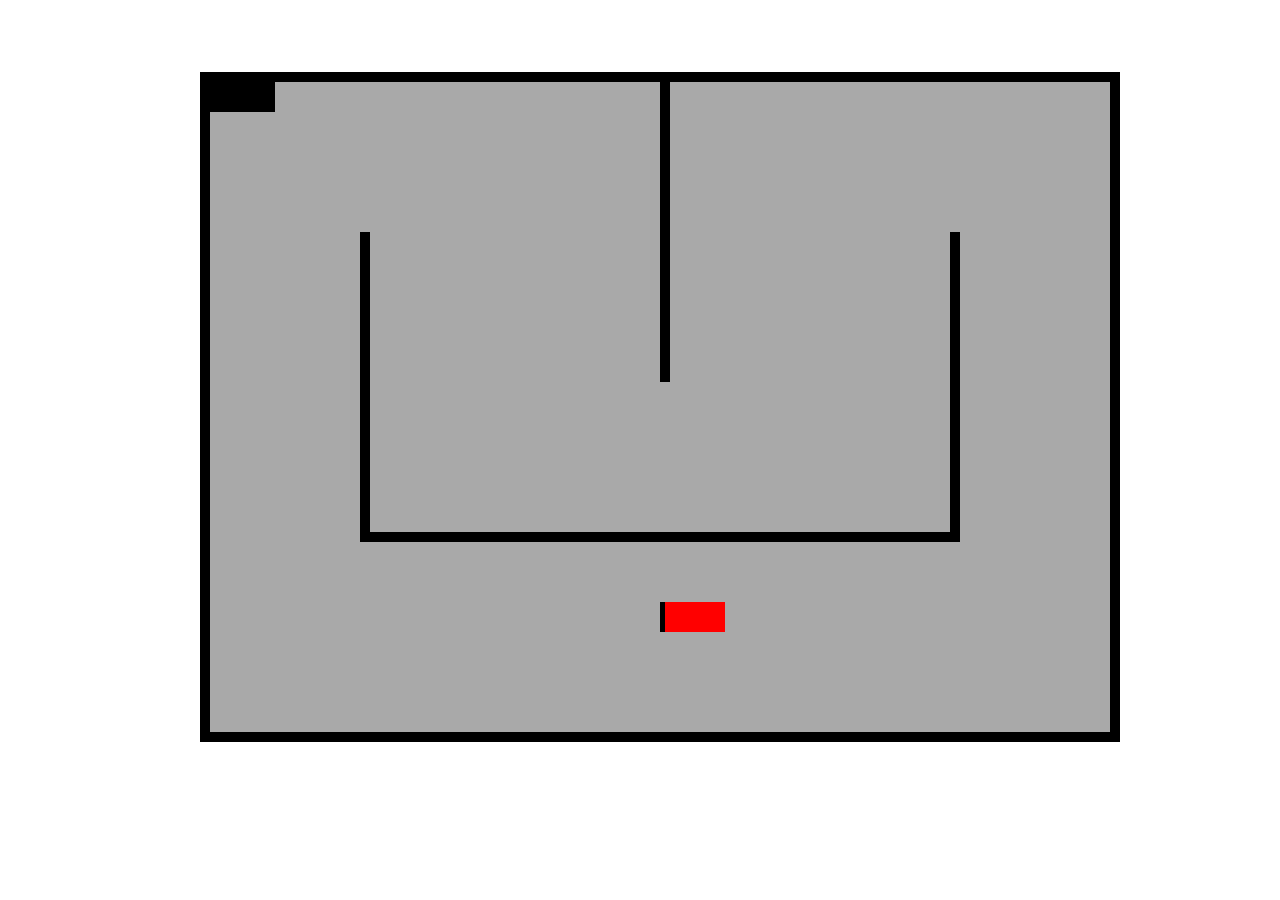
==== code/index.html @ 90af4e42 "Cars and track in place" ====
<!DOCTYPE html>
<html>

<head>
  <meta charset="utf-8">
  <meta name="viewport" content="width=device-width, initial-scale=1.0">
  <meta http-equiv="X-UA-Compatible" content="ie=edge">
  <link rel="stylesheet" type="text/css" href="css/styles.css">
  <link rel="stylesheet" type="text/css" href="https://fonts.googleapis.com/css?family=Nunito+Sans">
  <script type="text/javascript" src="https://code.jquery.com/jquery-3.1.1.slim.min.js"></script>
  <script type="text/javascript" src="js/car.js"></script>
  <script type="text/javascript" src="js/game.js"></script>
  <script type="text/javascript" src="js/index.js"></script>
  <title>Classic Car Race Game</title>
</head>

<body>
  <div id="track">
    <div id="wall-1" class="wall"></div>
    <div id="wall-2" class="wall"></div>
    <div id="wall-3" class="wall"></div>
    <div id="wall-4" class="wall"></div>
    <div id="car-player1" class="car"></div>
    <div id="car-player2" class="car"></div>
  </div>
</body>

</html>
---- code/css/styles.css ----
body {

}

#track {
  height: 650px;
  width: 900px;
  background-color: darkgrey;
  position: absolute;
  margin-left: 15%;
  margin-top: 5%;
  border: 10px black solid;
}

.car {
  position: absolute;
  height: 30px;
  width: 60px;
  background-color: black;
  border-left: 5px black solid;

}

#car-player1 {
  position: absolute;
  background-color: red;
  left: 450px;
  top: 520px;

}

/*#car-player2 {
  position: absolute;
  background-color: green;
  left: 450px;
  top: 580px;
}*/

.wall {
  position: absolute;
  background-color: black;
}

#wall-1 {
  position: absolute;
  height: 300px;
  width: 10px;
  left: 450px;
}

#wall-2 {
  position: absolute;
  height: 10px;
  width: 600px;
  left: 150px;
  top: 450px;
}

#wall-3 {
  position: absolute;
  height: 300px;
  width: 10px;
  left: 150px;
  top: 150px;
}

#wall-4 {
  position: absolute;
  height: 300px;
  width: 10px;
  left: 740px;
  top: 150px;
}
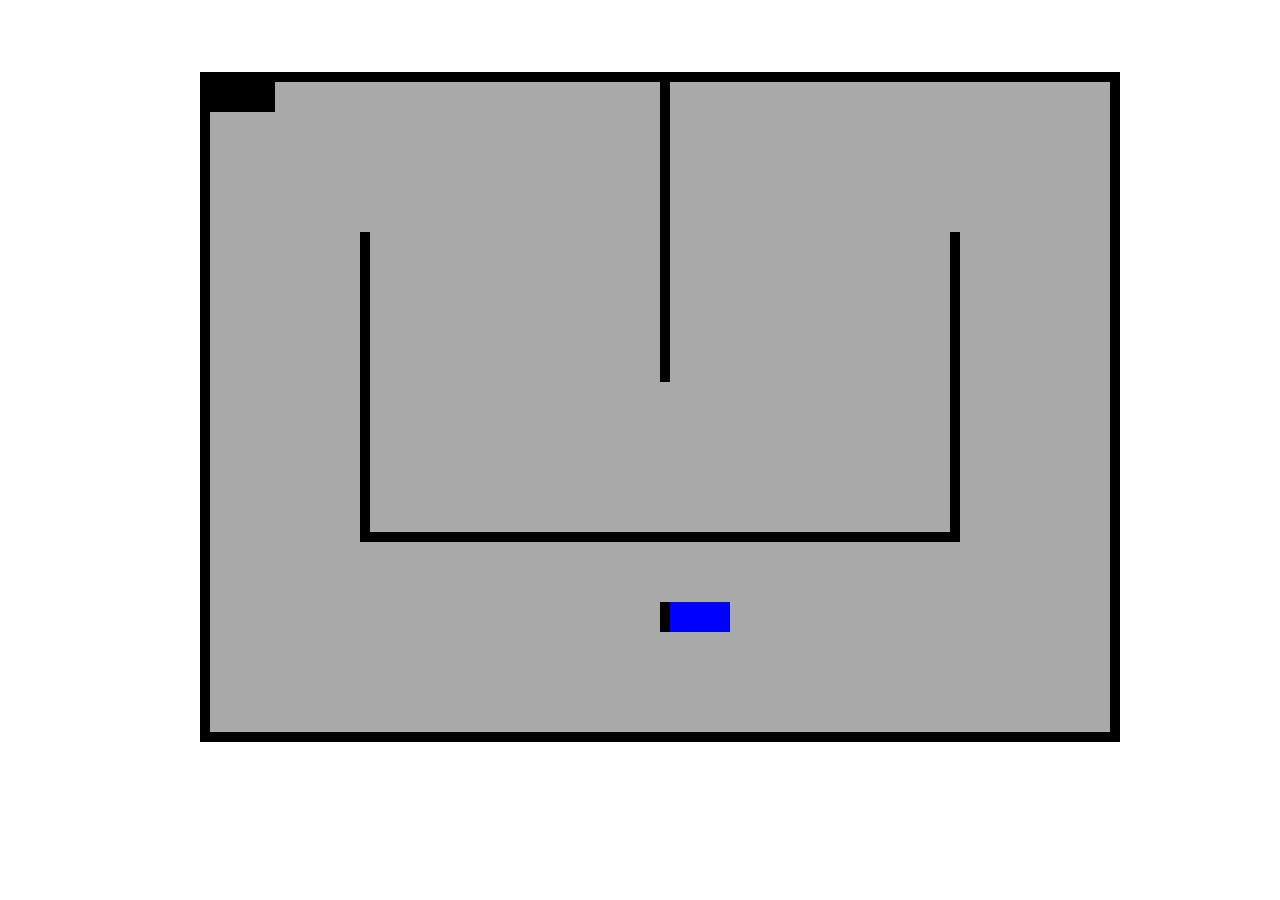
==== commit 04bdf3a0: "Fixed speed issues when changing direction" ====
--- a/code/index.html
+++ b/code/index.html
@@ -7,10 +7,6 @@
   <meta http-equiv="X-UA-Compatible" content="ie=edge">
   <link rel="stylesheet" type="text/css" href="css/styles.css">
   <link rel="stylesheet" type="text/css" href="https://fonts.googleapis.com/css?family=Nunito+Sans">
-  <script type="text/javascript" src="https://code.jquery.com/jquery-3.1.1.slim.min.js"></script>
-  <script type="text/javascript" src="js/car.js"></script>
-  <script type="text/javascript" src="js/game.js"></script>
-  <script type="text/javascript" src="js/index.js"></script>
   <title>Classic Car Race Game</title>
 </head>
 
@@ -20,9 +16,13 @@
     <div id="wall-2" class="wall"></div>
     <div id="wall-3" class="wall"></div>
     <div id="wall-4" class="wall"></div>
-    <div id="car-player1" class="car"></div>
+    <div id="car-player1" class="car"><div id="car-player1-rot" class="car"></div></div>
     <div id="car-player2" class="car"></div>
   </div>
+  <script type="text/javascript" src="https://code.jquery.com/jquery-3.1.1.slim.min.js"></script>
+  <script type="text/javascript" src="js/car.js"></script>
+  <script type="text/javascript" src="js/game.js"></script>
+  <script type="text/javascript" src="js/index.js"></script>
 </body>
 
 </html>
--- a/code/css/styles.css
+++ b/code/css/styles.css
@@ -26,7 +26,11 @@
   background-color: red;
   left: 450px;
   top: 520px;
+}
 
+#car-player1-rot {
+  position: absolute;
+  background-color: blue;
 }
 
 /*#car-player2 {
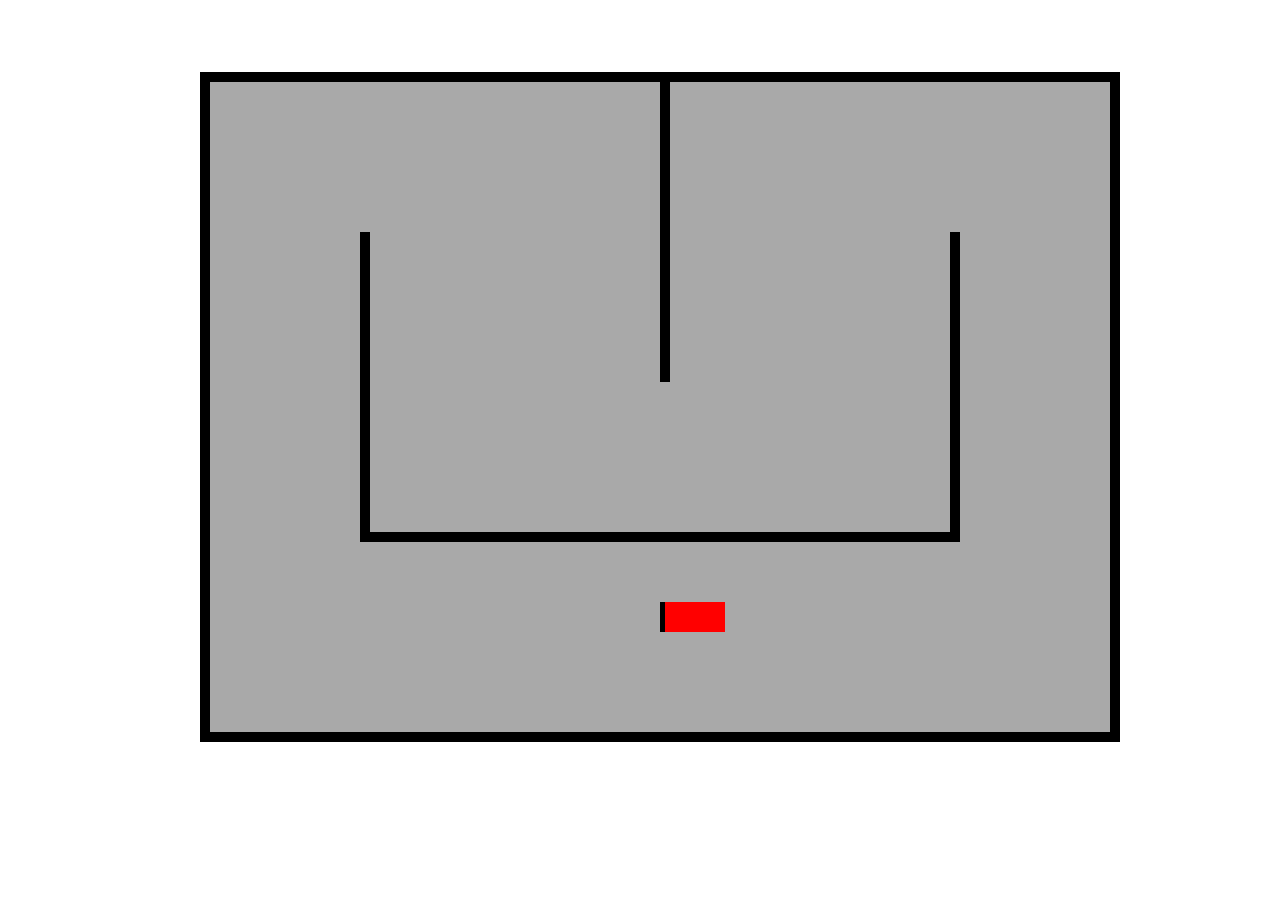
==== commit 391f5f6f: "changed code from car to index js" ====
--- a/code/index.html
+++ b/code/index.html
@@ -16,8 +16,8 @@
     <div id="wall-2" class="wall"></div>
     <div id="wall-3" class="wall"></div>
     <div id="wall-4" class="wall"></div>
-    <div id="car-player1" class="car"><div id="car-player1-rot" class="car"></div></div>
-    <div id="car-player2" class="car"></div>
+    <div id="car-player1" class="car"></div></div>
+    <!-- <div id="car-player2" class="car"></div> -->
   </div>
   <script type="text/javascript" src="https://code.jquery.com/jquery-3.1.1.slim.min.js"></script>
   <script type="text/javascript" src="js/car.js"></script>
--- a/code/css/styles.css
+++ b/code/css/styles.css
@@ -26,12 +26,9 @@
   background-color: red;
   left: 450px;
   top: 520px;
+  transform: rotate(0deg);
 }
 
-#car-player1-rot {
-  position: absolute;
-  background-color: blue;
-}
 
 /*#car-player2 {
   position: absolute;
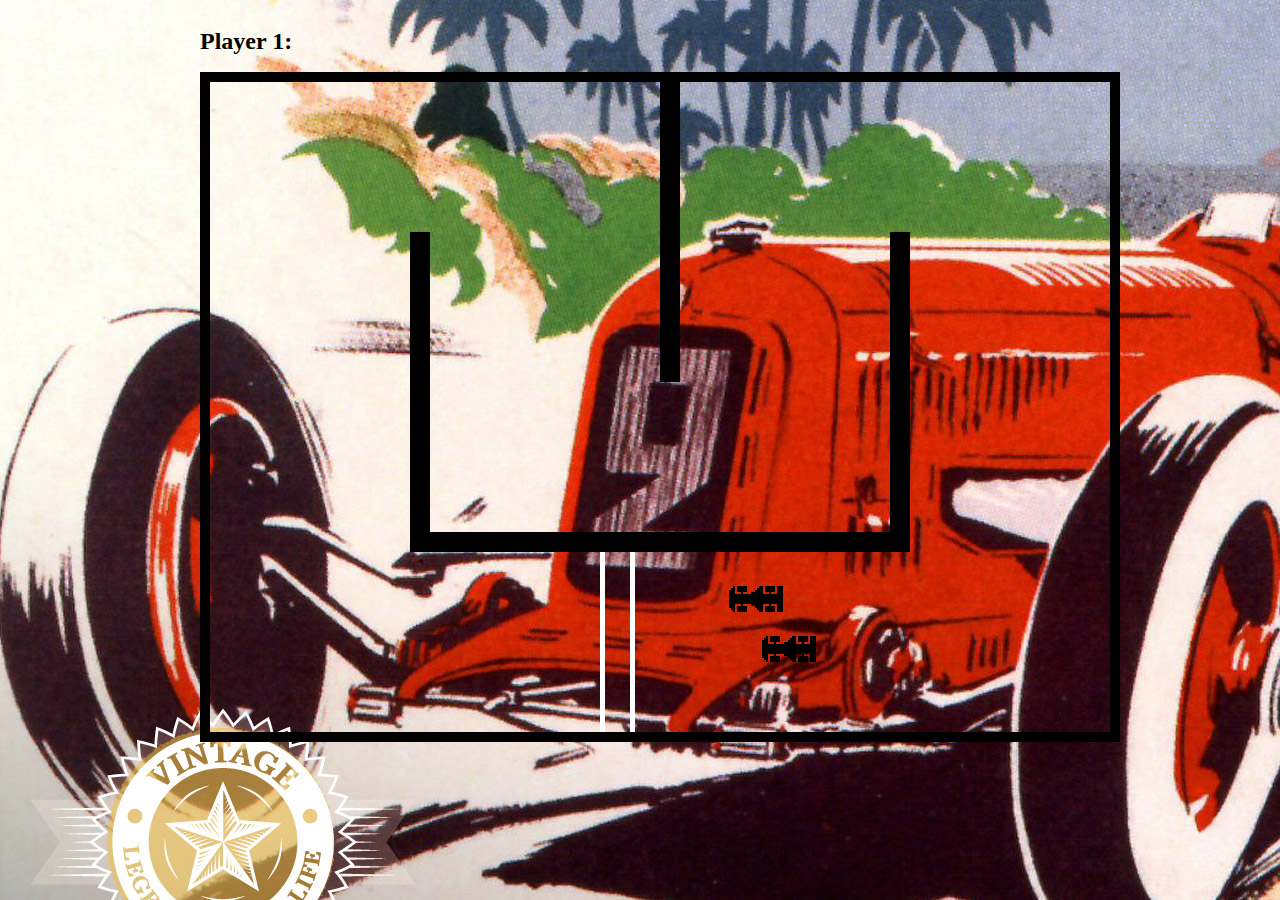
==== commit a34850dc: "sounds and background" ====
--- a/code/index.html
+++ b/code/index.html
@@ -11,16 +11,22 @@
 </head>
 
 <body>
+  <div id="Laps-p1" class="laps"><h2>Player 1:</h2></div>
+  <div id="Laps-p2" class="laps"></div>
   <div id="track">
+    <div id="finish-line-1" class="finish-line"></div>
+    <div id="finish-line-2" class="finish-line"></div>
     <div id="wall-1" class="wall"></div>
     <div id="wall-2" class="wall"></div>
     <div id="wall-3" class="wall"></div>
     <div id="wall-4" class="wall"></div>
-    <div id="car-player1" class="car"></div></div>
-    <!-- <div id="car-player2" class="car"></div> -->
   </div>
-  <script type="text/javascript" src="https://code.jquery.com/jquery-3.1.1.slim.min.js"></script>
+  <script src="lib/jquery-3.2.1/jquery-3.2.1.js"></script>
+  <script src="lib/jquery-collision/jquery-collision.js"></script>
+  <script type="text/javascript" src="js/main.js"></script>
   <script type="text/javascript" src="js/car.js"></script>
+  <script type="text/javascript" src="js/collisions.js"></script>
+  <script type="text/javascript" src="js/finishline.js"></script>
   <script type="text/javascript" src="js/game.js"></script>
   <script type="text/javascript" src="js/index.js"></script>
 </body>
--- a/code/css/styles.css
+++ b/code/css/styles.css
@@ -1,11 +1,12 @@
 body {
-
+background-image: url("../img/cover.jpg");
+background-size: auto;
 }
 
 #track {
   height: 650px;
   width: 900px;
-  background-color: darkgrey;
+  background-image: url("../img/track.png");
   position: absolute;
   margin-left: 15%;
   margin-top: 5%;
@@ -14,20 +15,22 @@
 
 .car {
   position: absolute;
-  height: 30px;
+  height: 33px;
   width: 60px;
-  background-color: black;
-  border-left: 5px black solid;
-
+  background-image: url("../img/player1.png");
+  background-size: 60px 33px;
 }
 
-#car-player1 {
+/*#car-player1 {
   position: absolute;
-  background-color: red;
   left: 450px;
   top: 520px;
   transform: rotate(0deg);
-}
+  background-image: url("../img/player1.png");
+  background-size: 64px 64px;
+  height: 64px;
+  width: 64px;
+}*/
 
 
 /*#car-player2 {
@@ -45,30 +48,54 @@
 #wall-1 {
   position: absolute;
   height: 300px;
-  width: 10px;
+  width: 20px;
   left: 450px;
 }
 
 #wall-2 {
   position: absolute;
-  height: 10px;
-  width: 600px;
-  left: 150px;
-  top: 450px;
+  height: 300px;
+  width: 20px;
+  left: 200px;
+  top: 150px;
 }
 
 #wall-3 {
   position: absolute;
   height: 300px;
-  width: 10px;
-  left: 150px;
+  width: 20px;
+  left: 680px;
   top: 150px;
 }
 
 #wall-4 {
   position: absolute;
-  height: 300px;
-  width: 10px;
-  left: 740px;
-  top: 150px;
+  height: 20px;
+  width: 500px;
+  left: 200px;
+  top: 450px;
 }
+
+#finish-line-1 {
+  position: absolute;
+  height: 180px;
+  width: 5px;
+  background-color: white;
+  left: 390px;
+  top: 470px;
+}
+
+#finish-line-2 {
+  position: absolute;
+  height: 180px;
+  width: 5px;
+  background-color: white;
+  left: 420px;
+  top: 470px;
+}
+
+.laps {
+  position: absolute;
+  height: 180px;
+  margin-left: 15%;
+}
